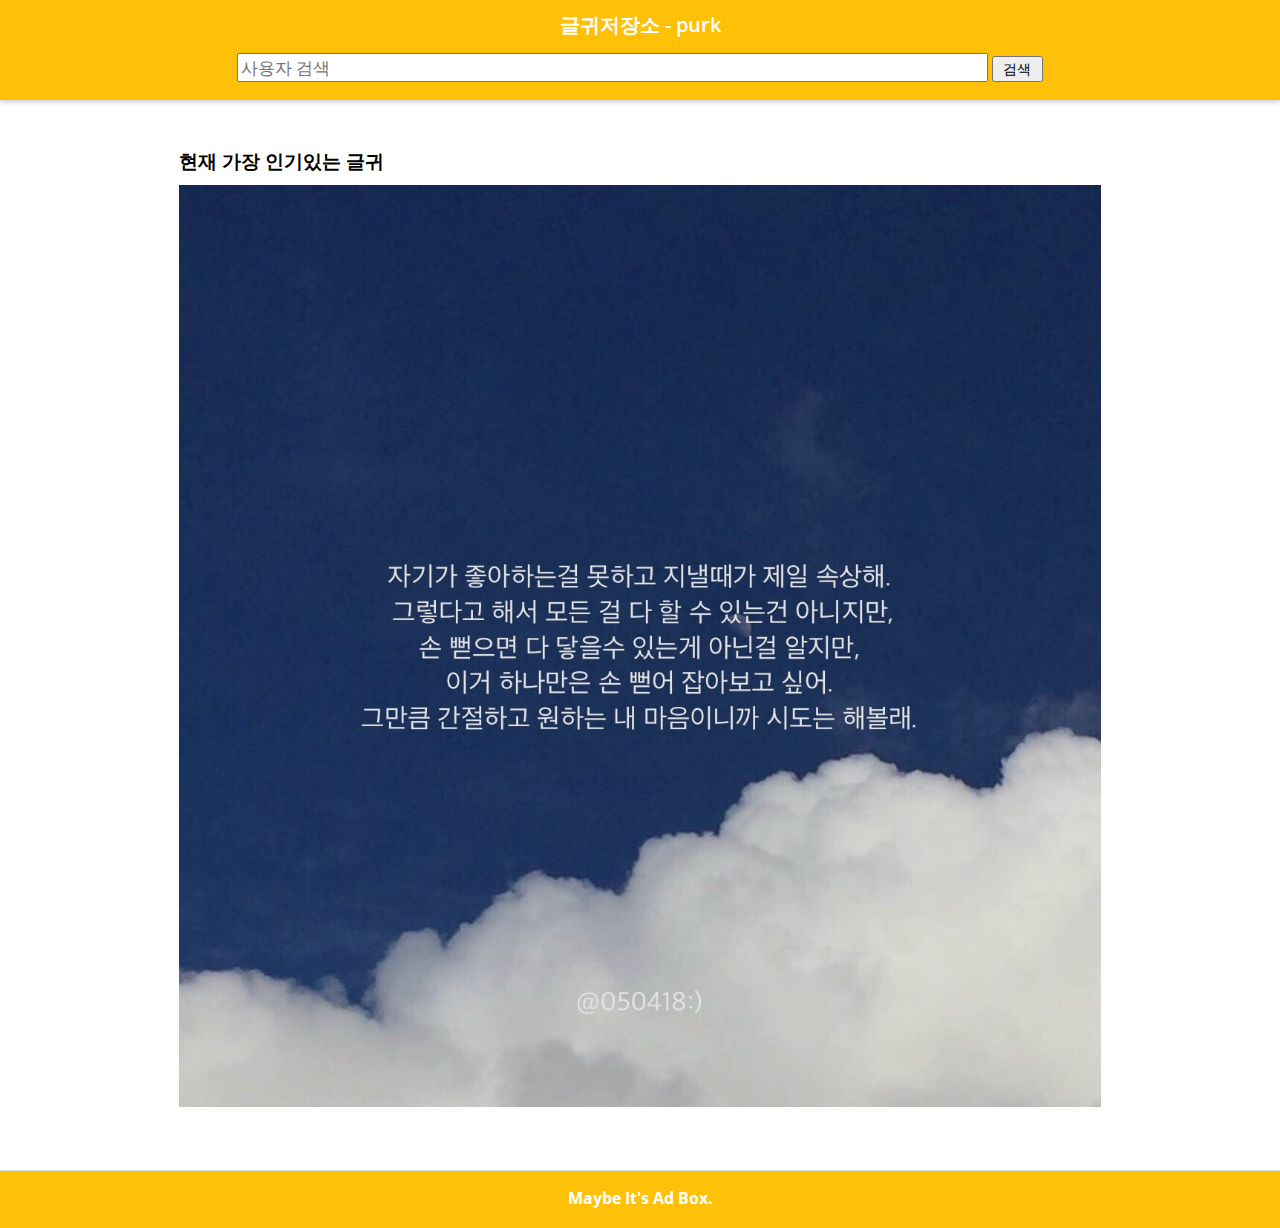
==== design/logged.html @ f0c79024 "purk" ====
﻿<!DOCTYPE html>
<html>
<head>
	<meta charset="utf-8"/>
	<title>글귀저장소 - purk</title>
	<link href="base.css" rel="stylesheet" type="text/css" />
	<link href="pics.css" rel="stylesheet" type="text/css" />
	<style type="text/css">
		#search_box form {
			margin: 1.1% 0 0.3% 0;
			font-size: 80%;
		}
		#search_box form input {
			font-size: 105%;
			font-family: "Open Sans", sans-serif;
			width: 58%;
		}
		#search_box form input[type='submit'] {
			width: 4%;
			font-size: 86%;
			padding: 0.1% 0.4% 0.1% 0.4%;
		}
	</style>
</head>
<body oncontextmenu="return false" ondragstart="return false" onselectstart="return false">
	<header title="글귀저장소에 오신 것을 환영합니다!">
		글귀저장소 - purk
		<div id="search_box">
			<form action="#" method="post">
				<input type="text" name="key" placeholder="사용자 검색" />
				<input type="submit" value="검색" />
			</form>
		</div>
	</header>
	<section>
		<div id="picture">
			<ul>
				<li>
					<b>
						현재 가장 인기있는 글귀
					</b>
				</li>
				<li>
					<img src="example.jpg" title="이 페이지의 개발자가 가장 좋아한 글귀" />
				</li>
			</ul>
		</div>
	</section>
	<footer>
		Maybe It's Ad Box.<br />
	</footer>
	<script src="jquery-3.3.1.min.js" type="text/javascript"></script>
	<script src="secure.js" type="text/javascript"></script>
	<script type="text/javascript">
		$("#picture img").hover(
			function() {
				$(this).animate({
					"box-shadow": "1px 1px 0.5em grey"
				}, 500);
			},
			function() {
				$(this).animate({
					"box-shadow": "0"
				}, 300);
			}
		);
	</script>
</body>
</html>
---- design/base.css ----
﻿/* all the page */
@charset "UTF-8";
@import url('https://fonts.googleapis.com/css?family=Nanum+Gothic|Open+Sans');
body {
	font-size: 100%;
	font-family: "Nanum-Gothic", "Open Sans", sans-serif;
	text-align: center;
	margin: 0;
}

header {
	font-size: 126%;
	font-weight: 600;
	padding: 0.5em 0 0.7em 0;
	background: #ffc107;
	color: white;
	border-bottom: 0.2px solid #ddd;
	box-shadow: 0 0 0.3em #bbb;
}

section {
	padding: 2.1em 0 1.2em 0;
	font-size: 120%;
	width: 80%;
	margin: auto;
	margin-bottom: 1.8em;
	height: 90%;
}

section img {
	width: 90%;
}

/* ad or introduce block. Footer Box. */
footer {
    margin: 1em 0 0 0;
    padding: 1em 0 1.2em 0;
    font-weight: bold;
    background-color: #ffc107;
    border-top: 0.2px solid #ddd;
    color: white;
}
---- design/pics.css ----
﻿/* id. picture area */
#picture {
	width: fit-content;
	margin: auto;
}

	#picture ul {
		list-style-type: none;
		-webkit-padding-start: 0;
		width: fit-content;
		margin: auto;
	}

		#picture ul li:first-child {
			font-weight: bold;
			text-align: left;
			padding: 0.3em 0 0.5em 5%;
		}
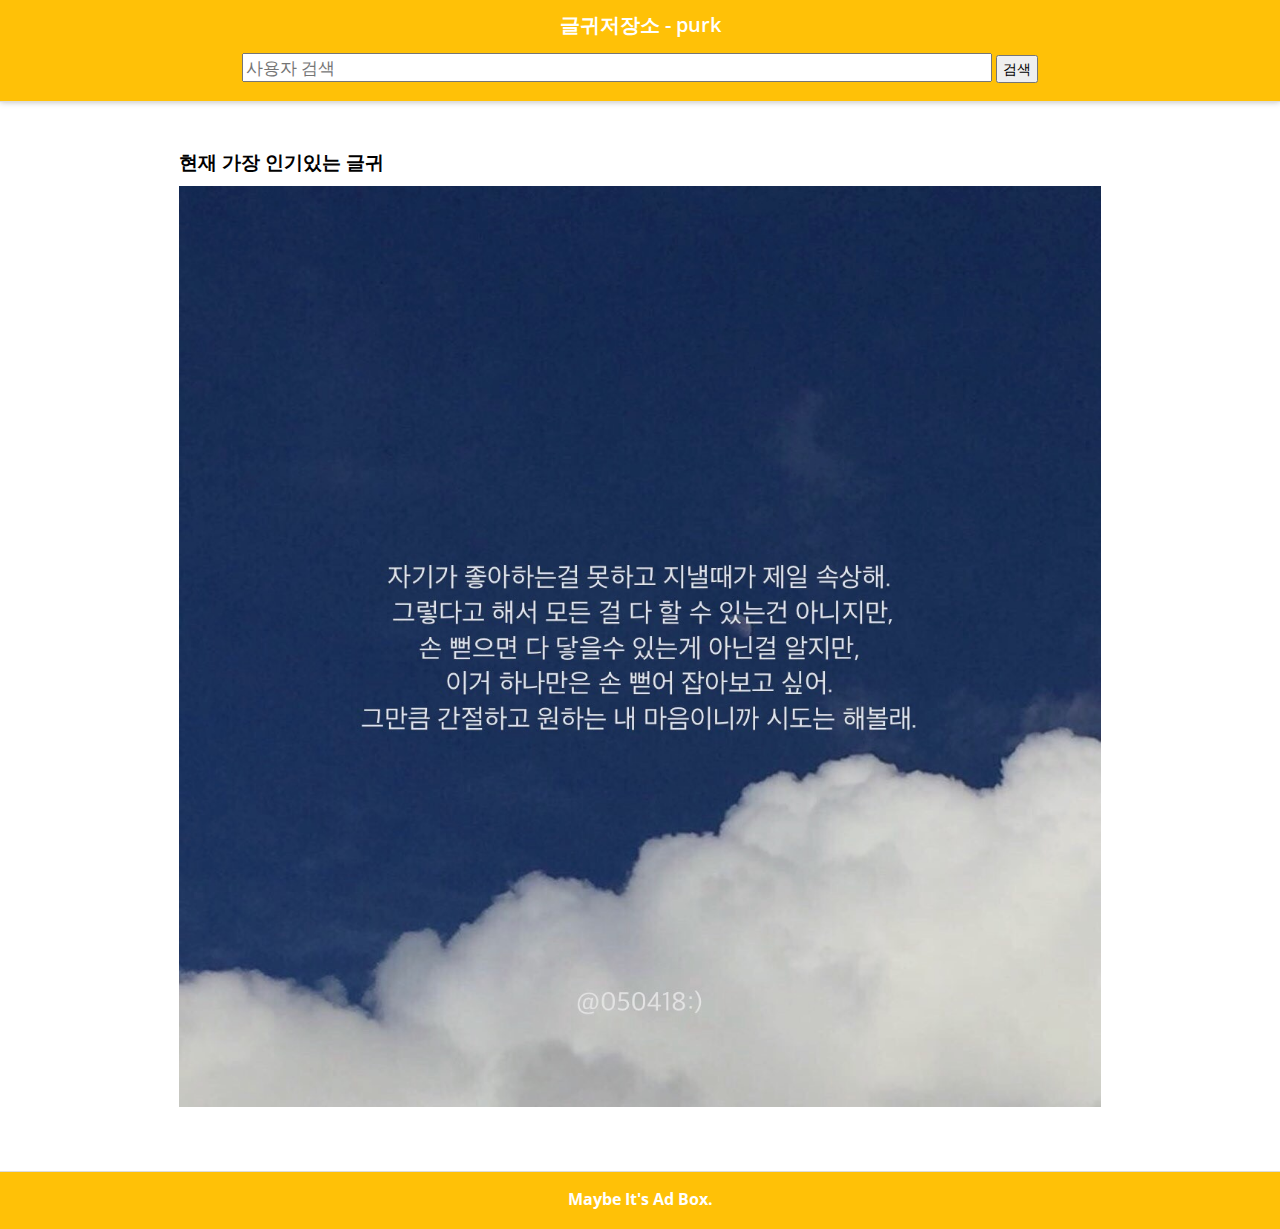
==== commit de87657b: "- 로그인 후의 페이지(logged.html)의 디자인 일부 수정. - 위의 사항에 따라 base.css 역시 일부 수정됨. - index.php에서 설문 페이지 방문자의 수를 알" ====
--- a/design/logged.html
+++ b/design/logged.html
@@ -1,137 +1,141 @@
-﻿<!DOCTYPE html>-
-<html>-
-<head>-
-	<meta charset="utf-8"/>-
-	<title>글귀저장소 - purk</title>-
-	<link href="base.css" rel="stylesheet" type="text/css" />-
-	<link href="pics.css" rel="stylesheet" type="text/css" />-
-	<style type="text/css">-
-		#search_box form {-
-			margin: 1.1% 0 0.3% 0;-
-			font-size: 80%;-
-		}-
-		#search_box form input {-
-			font-size: 105%;-
-			font-family: "Open Sans", sans-serif;-
-			width: 58%;-
-		}-
-		#search_box form input[type='submit'] {-
-			width: 4%;-
-			font-size: 86%;-
-			padding: 0.1% 0.4% 0.1% 0.4%;-
-		}-
-	</style>-
-</head>-
-<body oncontextmenu="return false" ondragstart="return false" onselectstart="return false">-
-	<header title="글귀저장소에 오신 것을 환영합니다!">-
-		글귀저장소 - purk-
-		<div id="search_box">-
-			<form action="#" method="post">-
-				<input type="text" name="key" placeholder="사용자 검색" />-
-				<input type="submit" value="검색" />-
-			</form>-
-		</div>-
-	</header>-
-	<section>-
-		<div id="picture">-
-			<ul>-
-				<li>-
-					<b>-
-						현재 가장 인기있는 글귀-
-					</b>-
-				</li>-
-				<li>-
-					<img src="example.jpg" title="이 페이지의 개발자가 가장 좋아한 글귀" />-
-				</li>-
-			</ul>-
-		</div>-
-	</section>-
-	<footer>-
-		Maybe It's Ad Box.<br />-
-	</footer>-
-	<script src="jquery-3.3.1.min.js" type="text/javascript"></script>-
-	<script src="secure.js" type="text/javascript"></script>-
-	<script type="text/javascript">-
-		$("#picture img").hover(-
-			function() {-
-				$(this).animate({-
-					"box-shadow": "1px 1px 0.5em grey"-
-				}, 500);-
-			},-
-			function() {-
-				$(this).animate({-
-					"box-shadow": "0"-
-				}, 300);-
-			}-
-		);-
-	</script>-
-</body>-
+﻿<!DOCTYPE html>
+
+<html>
+
+<head>
+
+	<meta charset="utf-8"/>
+
+    <meta name="viewport" content="width=device-width, internal-scale=1.0" />
+
+	<title>글귀저장소 - purk</title>
+
+	<link href="base.css" rel="stylesheet" type="text/css" />
+
+	<link href="pics.css" rel="stylesheet" type="text/css" />
+
+	<style type="text/css">
+
+		#search_box form {
+
+			margin: 1.1% 0 0.3% 0;
+
+			font-size: 80%;
+
+		}
+
+		#search_box form input {
+
+			font-size: 105%;
+
+			font-family: "Open Sans", sans-serif;
+
+			width: 58%;
+
+		}
+
+		#search_box form input[type='submit'] {
+
+            width: auto;
+
+            height: 2em;
+
+			font-size: 86%;
+
+			padding: 0.1% 0.4% 0.1% 0.4%;
+
+		}
+
+	</style>
+
+</head>
+
+<body oncontextmenu="return false" ondragstart="return false" onselectstart="return false">
+
+	<header title="글귀저장소에 오신 것을 환영합니다!">
+
+		글귀저장소 - purk
+
+		<div id="search_box">
+
+			<form action="#" method="get">
+
+				<input type="text" name="user" placeholder="사용자 검색" />
+
+				<input type="submit" value="검색" />
+
+			</form>
+
+		</div>
+
+	</header>
+
+	<section>
+
+		<div id="picture">
+
+			<ul>
+
+				<li>
+
+					<b>
+
+						현재 가장 인기있는 글귀
+
+					</b>
+
+				</li>
+
+				<li>
+
+					<img src="example.jpg" title="이 페이지의 개발자가 가장 좋아한 글귀" />
+
+				</li>
+
+			</ul>
+
+		</div>
+
+	</section>
+
+	<footer>
+
+		Maybe It's Ad Box.<br />
+
+	</footer>
+
+	<script src="jquery-3.3.1.min.js" type="text/javascript"></script>
+
+	<script src="secure.js" type="text/javascript"></script>
+
+	<script type="text/javascript">
+
+		$("#picture img").hover(
+
+			function() {
+
+				$(this).animate({
+
+					"box-shadow": "1px 1px 0.5em grey"
+
+				}, 500);
+
+			},
+
+			function() {
+
+				$(this).animate({
+
+					"box-shadow": "0"
+
+				}, 300);
+
+			}
+
+		);
+
+	</script>
+
+</body>
+
 </html>--- a/design/base.css
+++ b/design/base.css
@@ -50,7 +50,7 @@
 
 	margin-bottom: 1.8em; 
-	height: 90%;+    height: max-content; 
 } 
